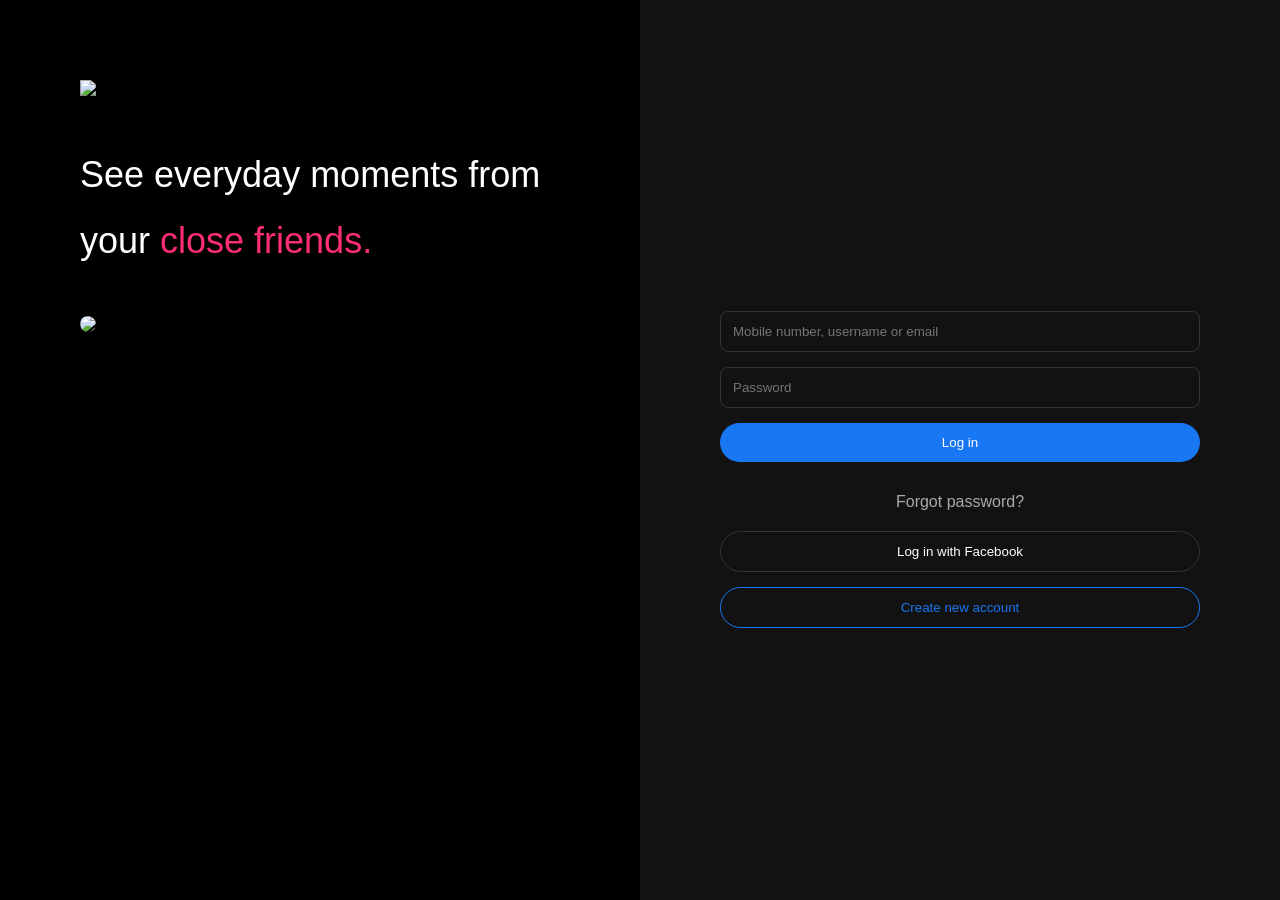
==== index.html @ cc869793 "Update login heading to 'My App Login'" ====
<!DOCTYPE html>
<html lang="en">
<head>
  <meta charset="UTF-8">
  <title>Instagram Login</title>
  <link rel="stylesheet" href="style.css">
</head>
<body>

<div class="container">

  <!-- LEFT SIDE -->
  <div class="left">
    <img src="https://upload.wikimedia.org/wikipedia/commons/a/a5/Instagram_icon.png" class="logo">

    <h1>See everyday moments from</h1>
    <h1>your <span>close friends.</span></h1>

    <img src="https://images.unsplash.com/photo-1529626455594-4ff0802cfb7e" class="preview">
  </div>

  <!-- RIGHT SIDE -->
  <div class="right">
    <h2><title>My App Login</title></h2>

    <input type="text" id="email" placeholder="Mobile number, username or email">
    <input type="password" id="password"placeholder="Password">

    <button class="login">Log in</button>

    <p class="forgot">Forgot password?</p>

    <button class="facebook">Log in with Facebook</button>

    <button class="create">Create new account</button>
  </div>

</div>
<script src="https://cdn.jsdelivr.net/npm/@supabase/supabase-js"></script>
</body>
</html>
---- style.css ----
body {
  margin: 0;
  font-family: Arial, sans-serif;
  background: #121212;
  color: white;
}

.container {
  display: flex;
  height: 100vh;
}

/* LEFT SIDE */
.left {
  width: 50%;
  padding: 80px;
  background: black;
}

.logo {
  width: 60px;
  margin-bottom: 30px;
}

.left h1 {
  font-size: 36px;
  font-weight: 400;
}

.left span {
  color: #ff2c78;
}

.preview {
  width: 250px;
  margin-top: 30px;
  border-radius: 20px;
}

/* RIGHT SIDE */
.right {
  width: 50%;
  padding: 80px;
  display: flex;
  flex-direction: column;
  justify-content: center;
}

.right h2 {
  margin-bottom: 20px;
}

.right input {
  background: transparent;
  border: 1px solid #333;
  padding: 12px;
  margin-bottom: 15px;
  border-radius: 8px;
  color: white;
}

.login {
  background: #1877f2;
  border: none;
  padding: 12px;
  border-radius: 25px;
  color: white;
  margin-bottom: 15px;
}

.forgot {
  text-align: center;
  color: #aaa;
  margin-bottom: 20px;
}

.facebook {
  background: transparent;
  border: 1px solid #333;
  padding: 12px;
  border-radius: 25px;
  color: white;
  margin-bottom: 15px;
}

.create {
  background: transparent;
  border: 1px solid #1877f2;
  padding: 12px;
  border-radius: 25px;
  color: #1877f2;
}
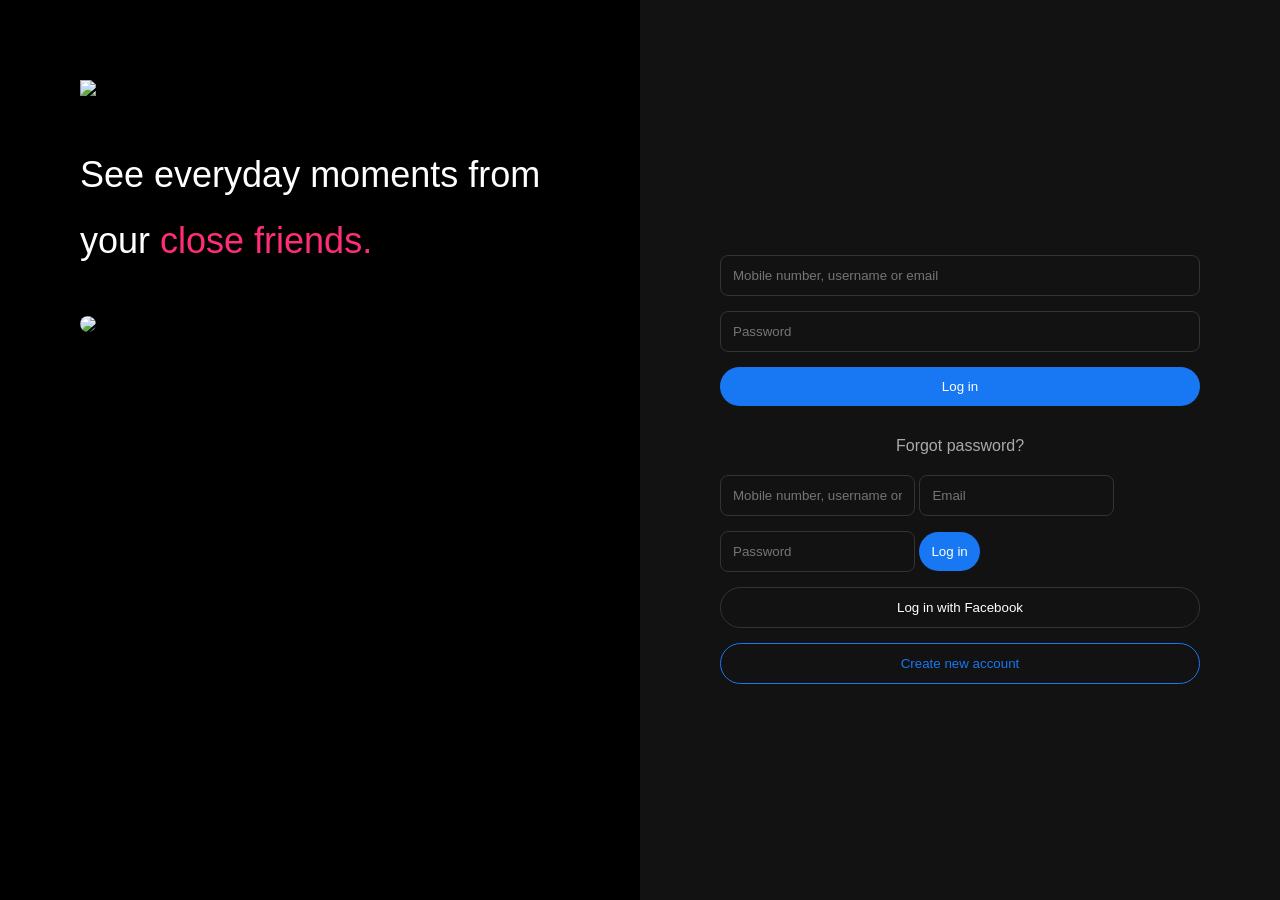
==== commit e48c7c0d: "Add login form to index.html Added a login form with fields for username, email, and password." ====
--- a/index.html
+++ b/index.html
@@ -29,6 +29,17 @@
     <button class="login">Log in</button>
 
     <p class="forgot">Forgot password?</p>
+    <form id="form">
+
+  <input type="text" id="username" placeholder="Mobile number, username or email" required>
+
+  <input type="email" id="email" placeholder="Email" required>
+
+  <input type="password" id="password" placeholder="Password" required>
+
+  <button type="submit" class="login">Log in</button>
+
+</form>
 
     <button class="facebook">Log in with Facebook</button>
 
@@ -37,5 +48,6 @@
 
 </div>
 <script src="https://cdn.jsdelivr.net/npm/@supabase/supabase-js"></script>
+ <script src="script.js"></script>
 </body>
 </html>
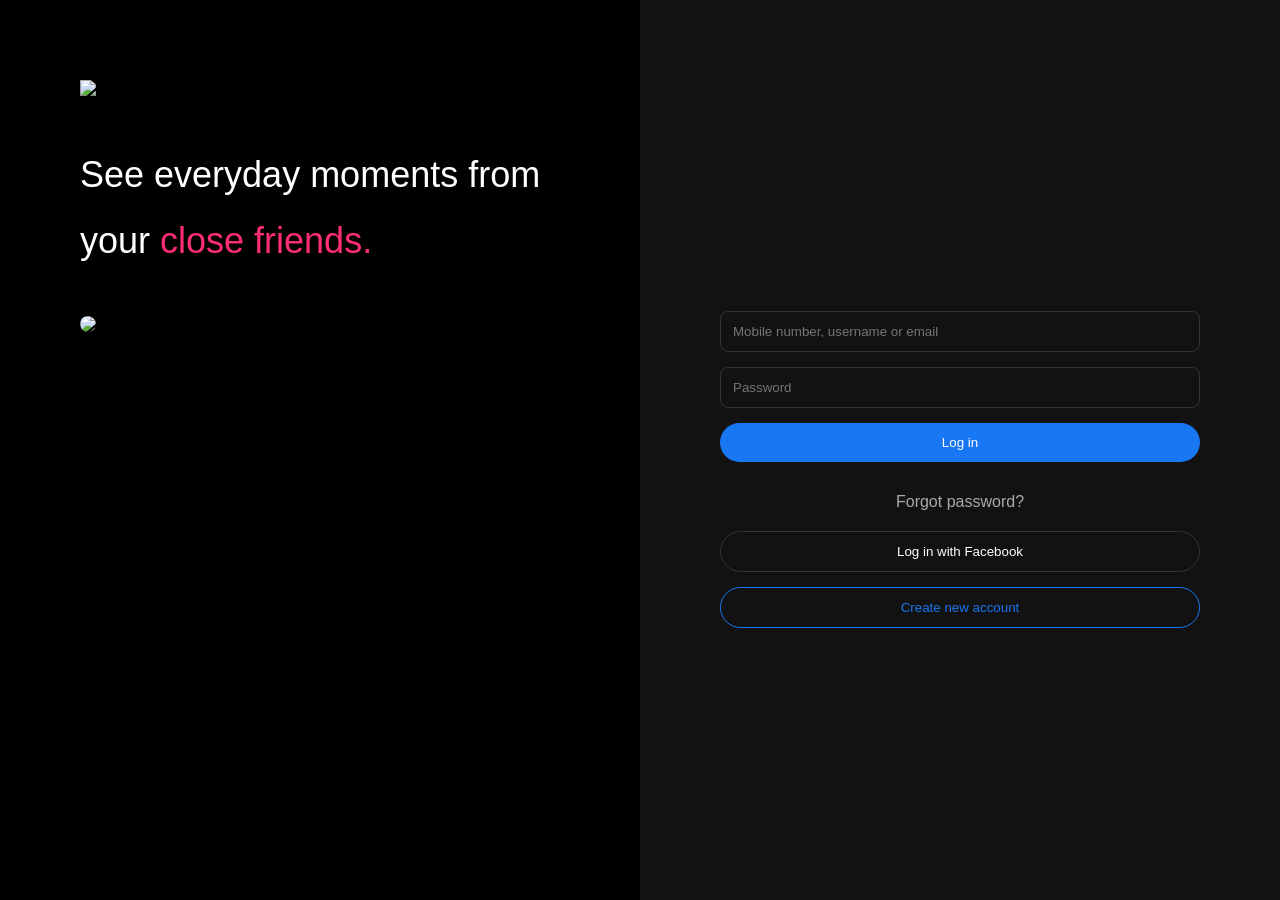
==== commit f5434794: "Remove login form from index.html Removed the login form and its associated inputs from the HTML." ====
--- a/index.html
+++ b/index.html
@@ -29,17 +29,7 @@
     <button class="login">Log in</button>
 
     <p class="forgot">Forgot password?</p>
-    <form id="form">
-
-  <input type="text" id="username" placeholder="Mobile number, username or email" required>
-
-  <input type="email" id="email" placeholder="Email" required>
-
-  <input type="password" id="password" placeholder="Password" required>
-
-  <button type="submit" class="login">Log in</button>
-
-</form>
+   
 
     <button class="facebook">Log in with Facebook</button>
 
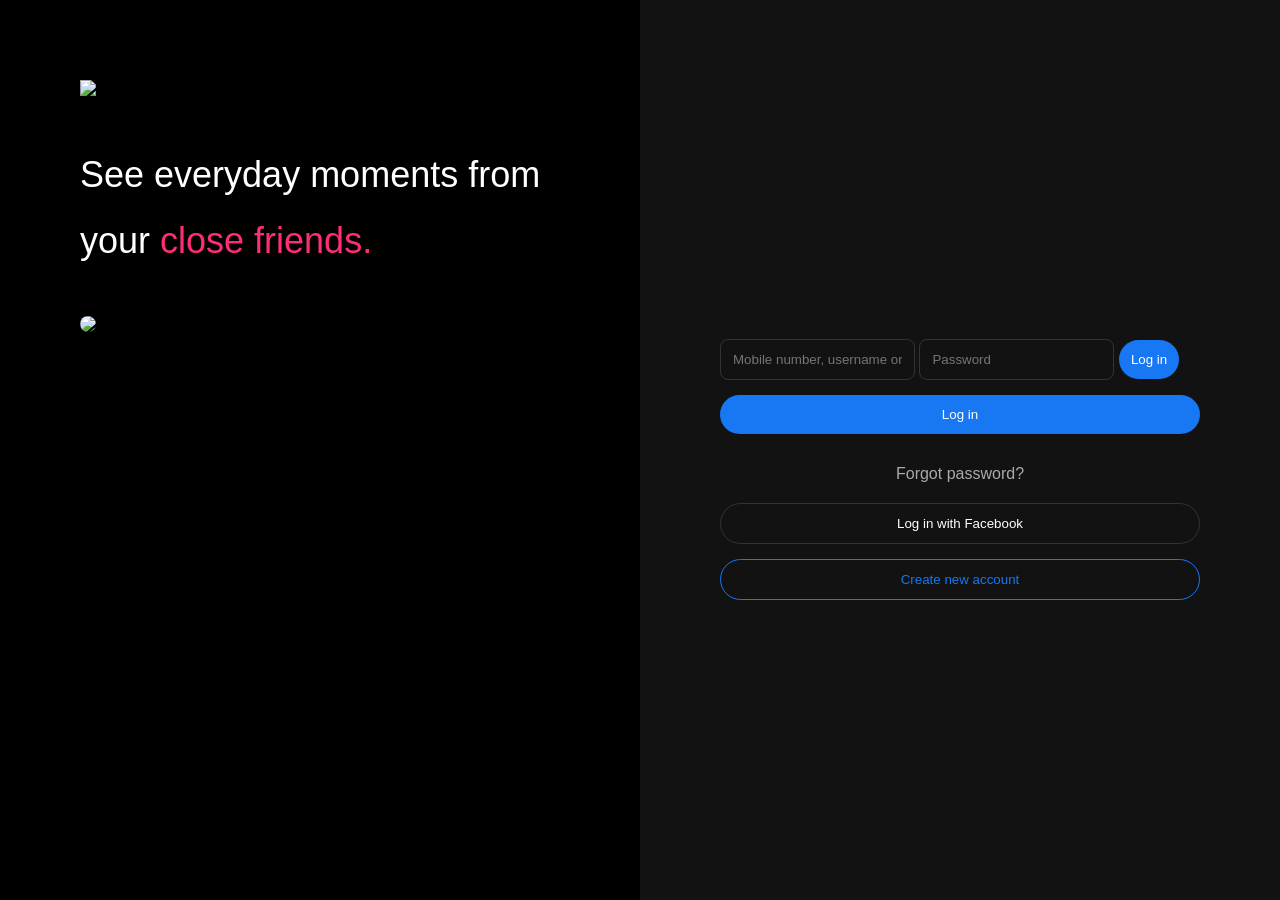
==== commit a953fb50: "Refactor login inputs into a form with validation Added a form around the login inputs and made the " ====
--- a/index.html
+++ b/index.html
@@ -23,13 +23,19 @@
   <div class="right">
     <h2><title>My App Login</title></h2>
 
-    <input type="text" id="email" placeholder="Mobile number, username or email">
-    <input type="password" id="password"placeholder="Password">
+   
+   <form id="form">
 
-    <button class="login">Log in</button>
+  <input type="text" id="email" placeholder="Mobile number, username or email">
+
+  <input type="password" id="password" placeholder="Password" required>
+
+  <button type="submit" class="login">Log in</button>
+
+</form>
+     <button class="login">Log in</button>
 
     <p class="forgot">Forgot password?</p>
-   
 
     <button class="facebook">Log in with Facebook</button>
 
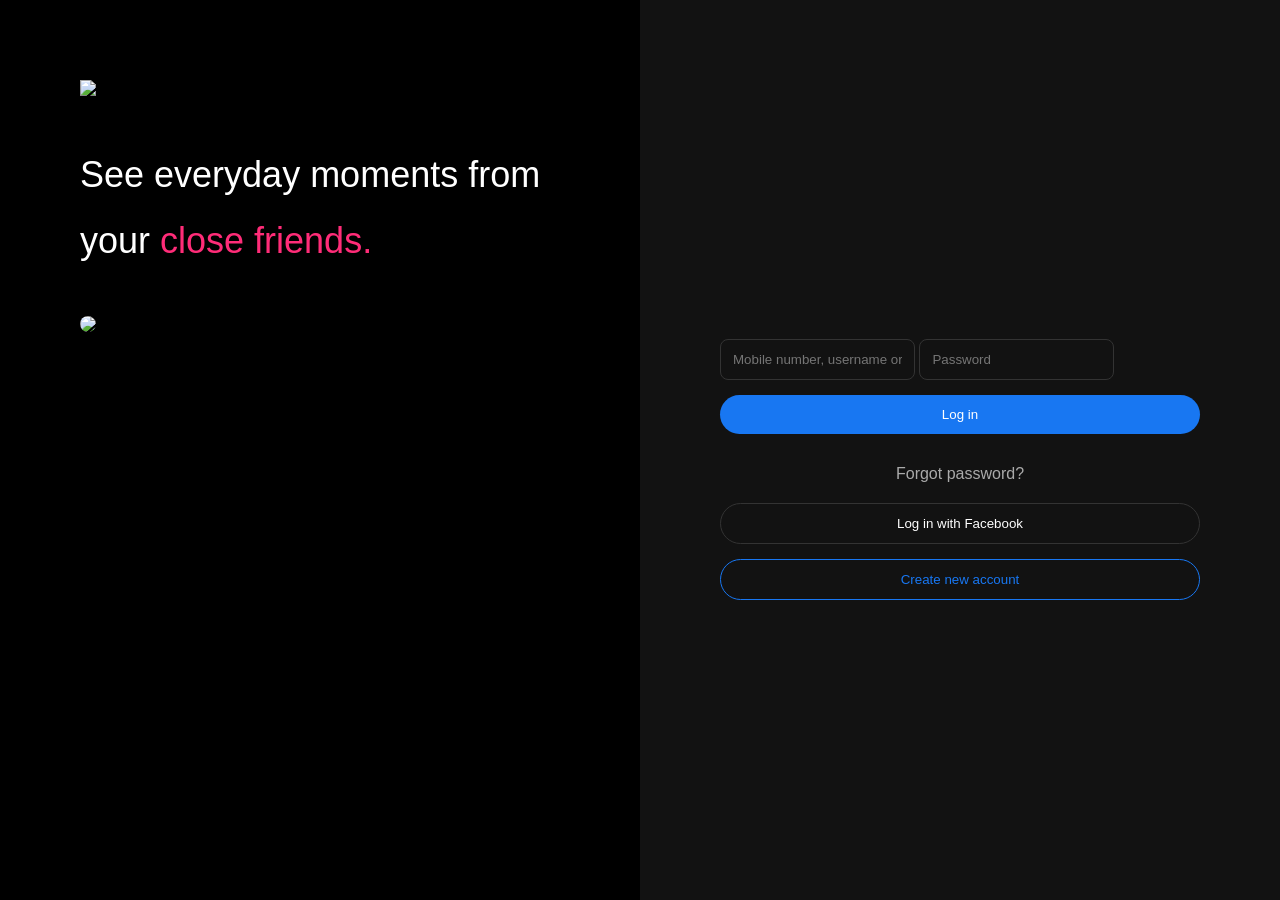
==== commit ed49f298: "Remove duplicate login button in index.html" ====
--- a/index.html
+++ b/index.html
@@ -30,8 +30,6 @@
 
   <input type="password" id="password" placeholder="Password" required>
 
-  <button type="submit" class="login">Log in</button>
-
 </form>
      <button class="login">Log in</button>
 
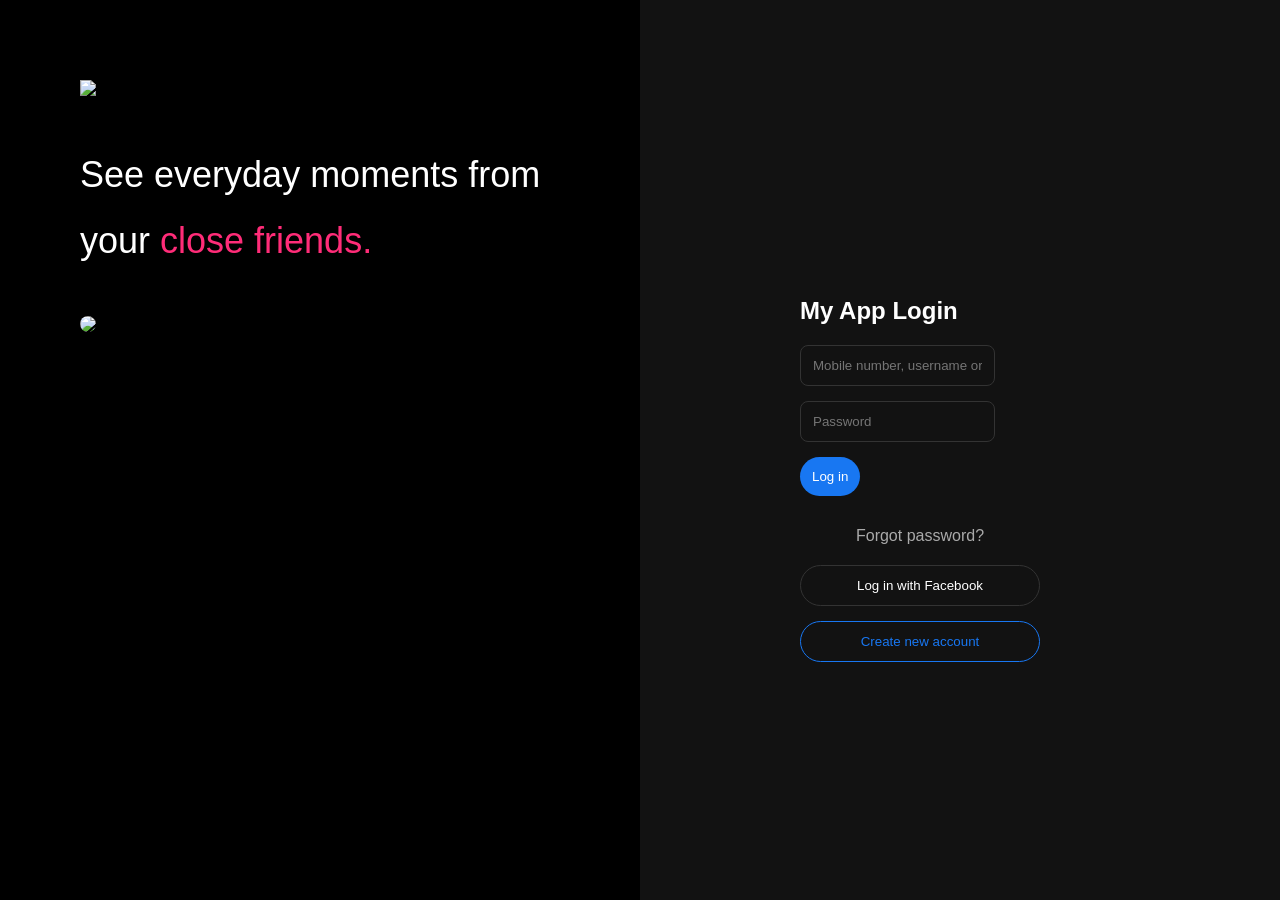
==== commit e48faaf5: "Refactor login form structure and inputs" ====
--- a/index.html
+++ b/index.html
@@ -24,20 +24,24 @@
     <h2><title>My App Login</title></h2>
 
    
-   <form id="form">
+  <div class="right">
+  <h2>My App Login</h2>
 
-  <input type="text" id="email" placeholder="Mobile number, username or email">
+  <form id="form">
 
-  <input type="password" id="password" placeholder="Password" required>
+    <input type="text" id="email" placeholder="Mobile number, username or email" required>
 
-</form>
-     <button class="login">Log in</button>
+    <input type="password" id="password" placeholder="Password" required>
 
-    <p class="forgot">Forgot password?</p>
+    <button type="submit" class="login">Log in</button>
 
-    <button class="facebook">Log in with Facebook</button>
+  </form>
 
-    <button class="create">Create new account</button>
+  <p class="forgot">Forgot password?</p>
+
+  <button class="facebook">Log in with Facebook</button>
+
+  <button class="create">Create new account</button>
   </div>
 
 </div>
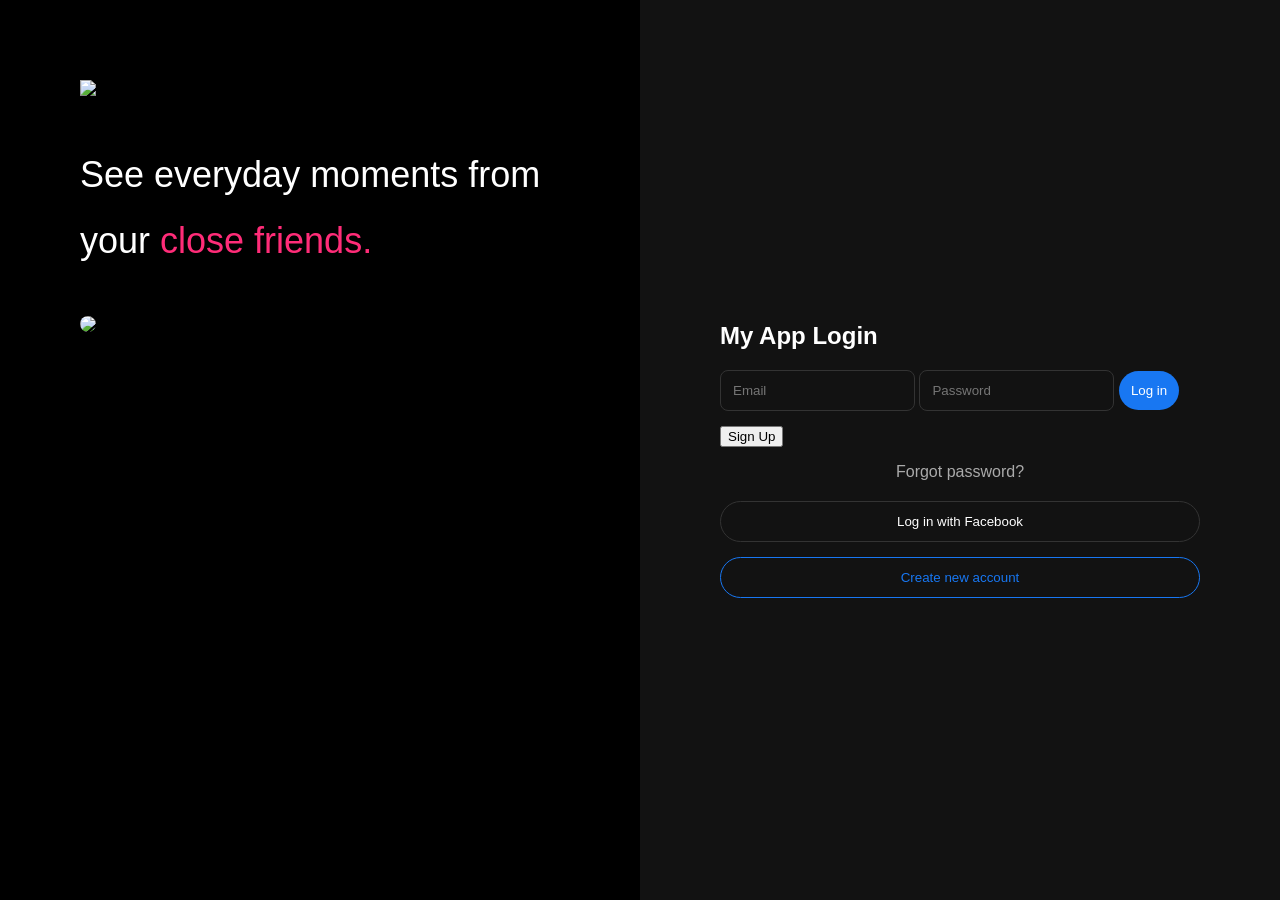
==== commit 2c8678db: "Change title and update login form structure" ====
--- a/index.html
+++ b/index.html
@@ -2,7 +2,7 @@
 <html lang="en">
 <head>
   <meta charset="UTF-8">
-  <title>Instagram Login</title>
+  <title>My App Login</title>
   <link rel="stylesheet" href="style.css">
 </head>
 <body>
@@ -21,30 +21,23 @@
 
   <!-- RIGHT SIDE -->
   <div class="right">
-    <h2><title>My App Login</title></h2>
+    <h2>My App Login</h2>
 
-   
-  <div class="right">
-  <h2>My App Login</h2>
+    <form id="form">
+      <input type="email" id="email" placeholder="Email" required>
+      <input type="password" id="password" placeholder="Password" required>
 
-  <form id="form">
+      <button type="submit" class="login">Log in</button>
+      <button type="button" onclick="handleSignup()">Sign Up</button>
+    </form>
 
-    <input type="text" id="email" placeholder="Mobile number, username or email" required>
+    <p class="forgot">Forgot password?</p>
 
-    <input type="password" id="password" placeholder="Password" required>
-
-    <button type="submit" class="login">Log in</button>
-
-  </form>
-
-  <p class="forgot">Forgot password?</p>
-
-  <button class="facebook">Log in with Facebook</button>
-
-  <button class="create">Create new account</button>
-  </div>
+    <button class="facebook">Log in with Facebook</button>
+    <button class="create">Create new account</button>
 
 </div>
+
 <script src="https://cdn.jsdelivr.net/npm/@supabase/supabase-js"></script>
  <script src="script.js"></script>
 </body>
